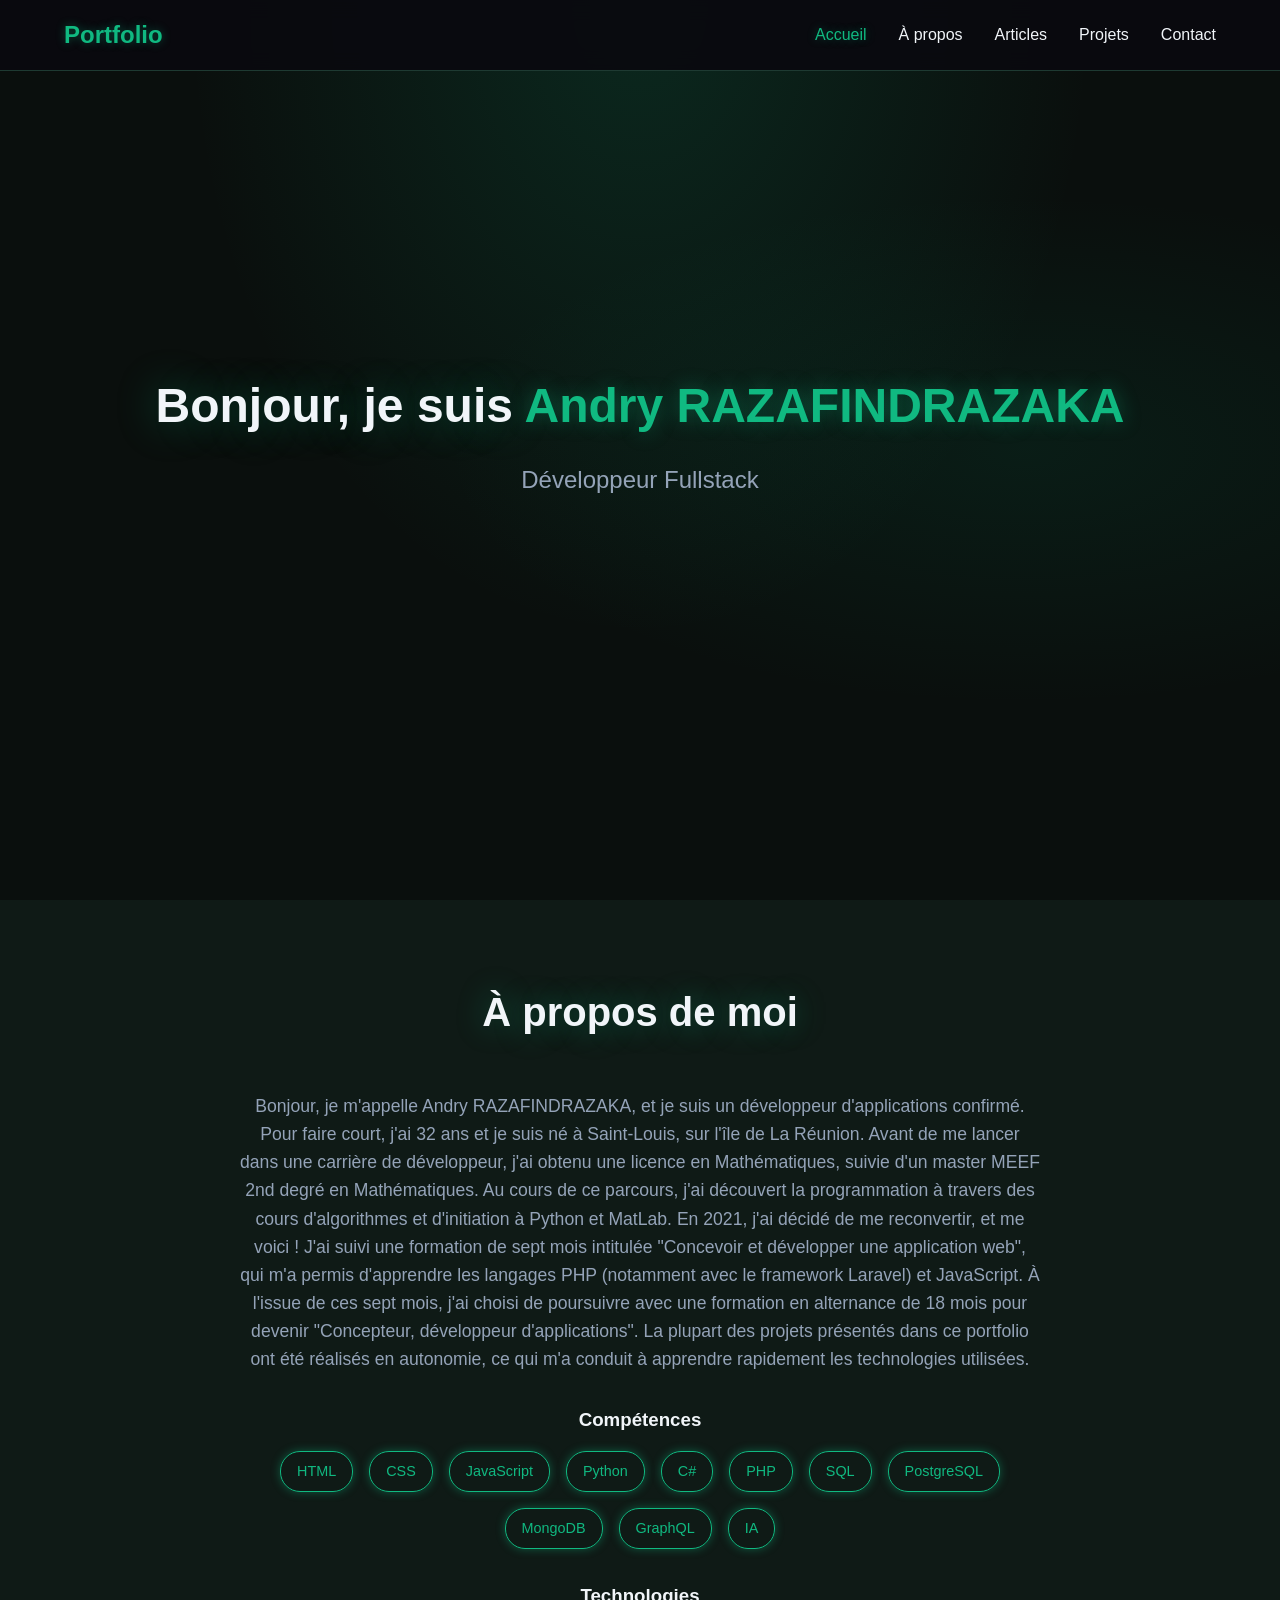
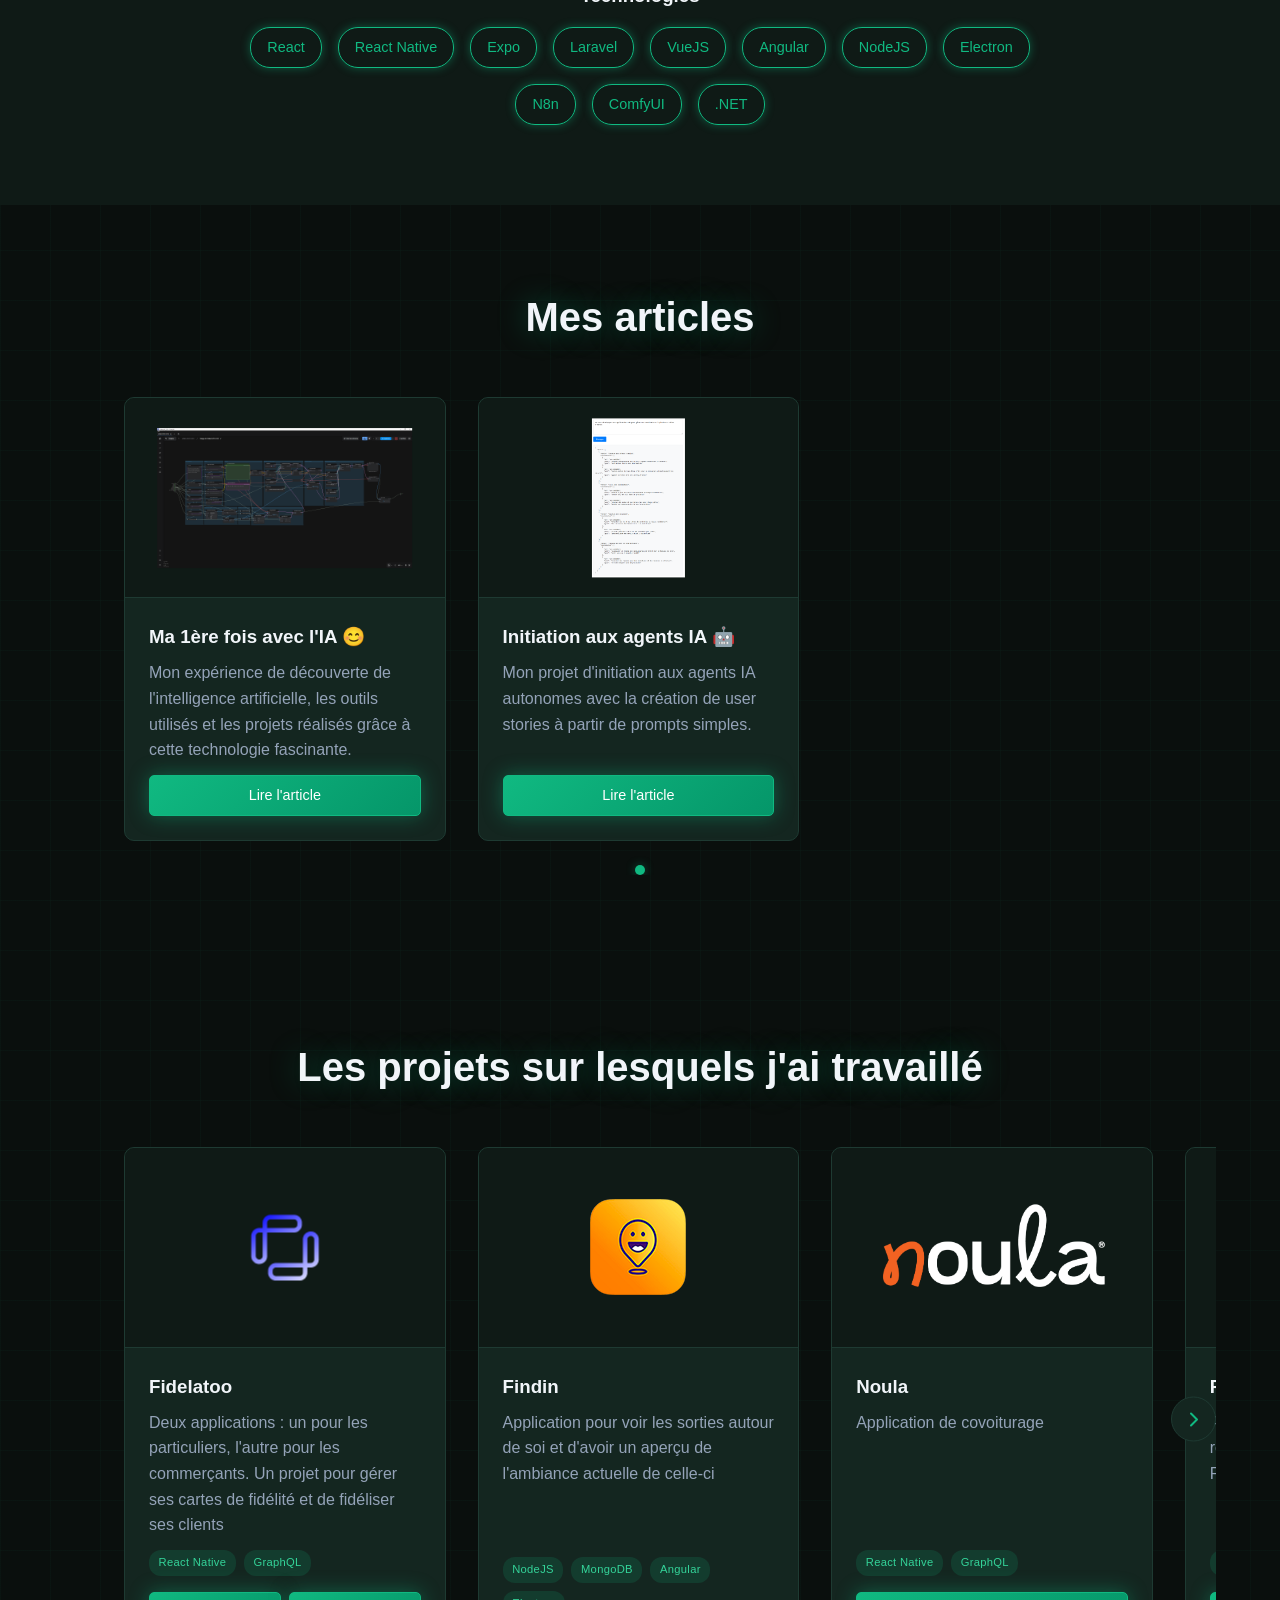
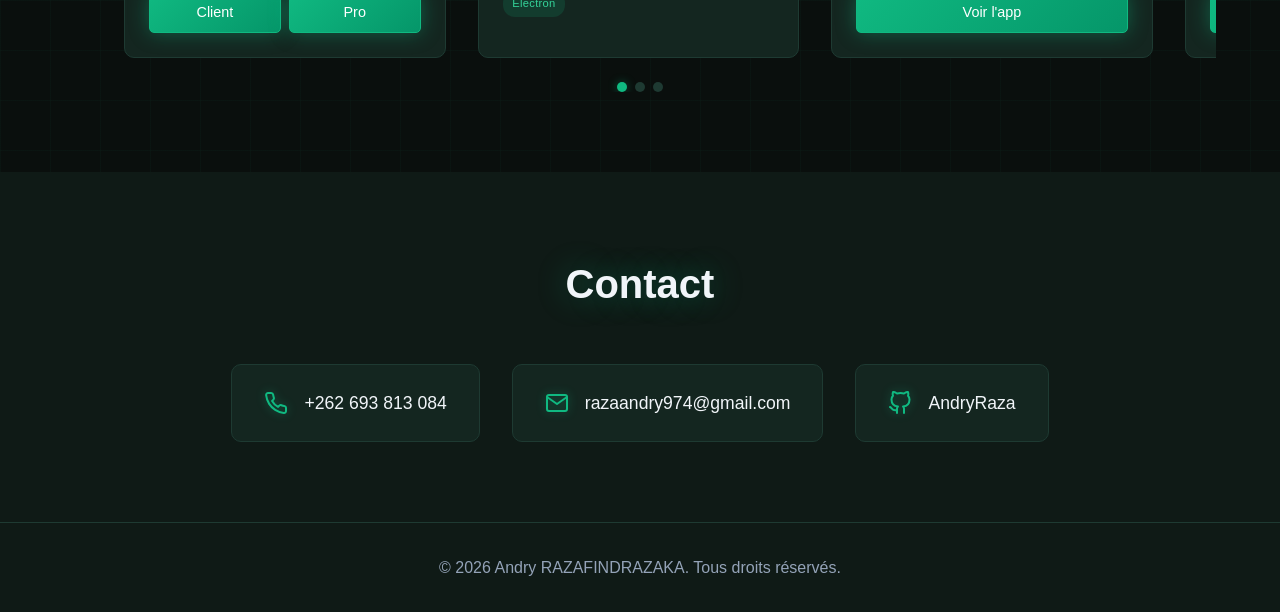
==== index.html @ 34c3de6b "feat: ajout section Articles en slider, factorisation navbar, nouvel article agents IA" ====
<!DOCTYPE html>
<html lang="fr">
<head>
    <meta charset="UTF-8">
    <meta name="viewport" content="width=device-width, initial-scale=1.0">
    <meta name="description" content="Portfolio d'Andry RAZAFINDRAZAKA, développeur fullstack spécialisé en React Native, Laravel et NodeJS. Découvrez mes projets d'applications mobiles et web.">
    <meta name="author" content="Andry RAZAFINDRAZAKA">
    <meta name="robots" content="index, follow">
    <meta name="theme-color" content="#10b981">

    <!-- Open Graph / Facebook -->
    <meta property="og:type" content="website">
    <meta property="og:title" content="Andry RAZAFINDRAZAKA - Développeur Fullstack">
    <meta property="og:description" content="Portfolio d'Andry RAZAFINDRAZAKA, développeur fullstack spécialisé en React Native, Laravel et NodeJS.">
    <meta property="og:locale" content="fr_FR">

    <!-- Twitter -->
    <meta name="twitter:card" content="summary_large_image">
    <meta name="twitter:title" content="Andry RAZAFINDRAZAKA - Développeur Fullstack">
    <meta name="twitter:description" content="Portfolio d'Andry RAZAFINDRAZAKA, développeur fullstack spécialisé en React Native, Laravel et NodeJS.">

    <title>Andry RAZAFINDRAZAKA - Développeur Fullstack | Portfolio</title>
    <link rel="stylesheet" href="css/styles.css">
</head>
<body>
    <main>
        <section id="accueil" class="hero">
            <div class="hero-content">
                <h1>Bonjour, je suis <span class="highlight">Andry RAZAFINDRAZAKA</span></h1>
                <p>Développeur Fullstack</p>
            </div>
        </section>

        <section id="a-propos" class="about">
            <h2>À propos de moi</h2>
            <div class="about-content">
                <p>Bonjour, je m'appelle Andry RAZAFINDRAZAKA, et je suis un
              développeur d'applications confirmé. Pour faire court, j'ai 32 ans
              et je suis né à Saint-Louis, sur l'île de La Réunion. Avant de me
              lancer dans une carrière de développeur, j'ai obtenu une licence
              en Mathématiques, suivie d'un master MEEF 2nd degré en
              Mathématiques. Au cours de ce parcours, j'ai découvert la
              programmation à travers des cours d'algorithmes et d'initiation à
              Python et MatLab. En 2021, j'ai décidé de me reconvertir, et me
              voici ! J'ai suivi une formation de sept mois intitulée "Concevoir
              et développer une application web", qui m'a permis d'apprendre les
              langages PHP (notamment avec le framework Laravel) et JavaScript.
              À l'issue de ces sept mois, j'ai choisi de poursuivre avec une
              formation en alternance de 18 mois pour devenir "Concepteur,
              développeur d'applications". La plupart des projets présentés dans
              ce portfolio ont été réalisés en autonomie, ce qui m'a conduit à
              apprendre rapidement les technologies utilisées.</p>
                <div class="skills">
                    <h3>Compétences</h3>
                    <ul class="skills-list">
                        <li>HTML</li>
                        <li>CSS</li>
                        <li>JavaScript</li>
                        <li>Python</li>
                        <li>C#</li>
                        <li>PHP</li>
                        <li>SQL</li>
                        <li>PostgreSQL</li>
                        <li>MongoDB</li>
                        <li>GraphQL</li>
                        <li>IA</li>
                    </ul>
                </div>
                <div class="skills">
                    <h3>Technologies</h3>
                    <ul class="skills-list">
                        <li>React</li>
                        <li>React Native</li>
                        <li>Expo</li>
                        <li>Laravel</li>
                        <li>VueJS</li>
                        <li>Angular</li>
                        <li>NodeJS</li>
                        <li>Electron</li>
                        <li>N8n</li>
                        <li>ComfyUI</li>
                        <li>.NET</li>
                    </ul>
                </div>
            </div>
        </section>

        <section id="articles" class="articles">
            <h2>Mes articles</h2>
            <div class="slider-container">
                <div class="slider">
                    <article class="article-card">
                        <div class="article-card-image">
                            <img src="src/images/ia/workflow.PNG" alt="Ma 1ère fois avec l'IA">
                        </div>
                        <div class="article-card-info">
                            <h3>Ma 1ère fois avec l'IA 😊</h3>
                            <p>Mon expérience de découverte de l'intelligence artificielle, les outils utilisés et les projets réalisés grâce à cette technologie fascinante.</p>
                            <a href="articles/ia-local.html" class="btn btn-small">Lire l'article</a>
                        </div>
                    </article>
                    <article class="article-card">
                        <div class="article-card-image">
                            <img src="src/images/agent/step_one.PNG" alt="Initiation aux agents IA">
                        </div>
                        <div class="article-card-info">
                            <h3>Initiation aux agents IA 🤖</h3>
                            <p>Mon projet d'initiation aux agents IA autonomes avec la création de user stories à partir de prompts simples.</p>
                            <a href="articles/agents-ia.html" class="btn btn-small">Lire l'article</a>
                        </div>
                    </article>
                </div>
                <button class="slider-btn slider-btn-prev" aria-label="Article précédent">
                    <svg xmlns="http://www.w3.org/2000/svg" width="24" height="24" viewBox="0 0 24 24" fill="none" stroke="currentColor" stroke-width="2" stroke-linecap="round" stroke-linejoin="round">
                        <polyline points="15 18 9 12 15 6"></polyline>
                    </svg>
                </button>
                <button class="slider-btn slider-btn-next" aria-label="Article suivant">
                    <svg xmlns="http://www.w3.org/2000/svg" width="24" height="24" viewBox="0 0 24 24" fill="none" stroke="currentColor" stroke-width="2" stroke-linecap="round" stroke-linejoin="round">
                        <polyline points="9 18 15 12 9 6"></polyline>
                    </svg>
                </button>
                <div class="slider-dots"></div>
            </div>
        </section>

        <section id="projets" class="projects">
            <h2>Les projets sur lesquels j'ai travaillé</h2>
            <div class="slider-container">
                <div class="slider">
                    <article class="project-card">
                        <div class="project-image">
                            <img src="src/images/fidelatoo.png" alt="Fidelatoo">
                        </div>
                        <div class="project-info">
                            <h3>Fidelatoo</h3>
                            <p>Deux applications : un pour les particuliers, l'autre pour les commerçants. Un projet pour gérer ses cartes de fidélité et de fidéliser ses clients</p>
                            <div class="project-techs">
                                <span class="tech-tag">React Native</span>
                                <span class="tech-tag">GraphQL</span>
                            </div>
                            <div class="project-buttons">
                                <a href="https://play.google.com/store/apps/details?id=fr.squirrel.fidelatoo&hl=fr&pli=1" target="_blank" rel="noopener noreferrer" class="btn btn-small">Client</a>
                                <a href="https://play.google.com/store/apps/details?id=fr.squirrel.fidelatoopro&hl=fr" target="_blank" rel="noopener noreferrer" class="btn btn-small">Pro</a>
                            </div>
                        </div>
                    </article>
                    <article class="project-card">
                        <div class="project-image">
                            <img src="src/images/findin.png" alt="Findin">
                        </div>
                        <div class="project-info">
                            <h3>Findin</h3>
                            <p>Application pour voir les sorties autour de soi et d'avoir un aperçu de l'ambiance actuelle de celle-ci</p>
                            <div class="project-techs">
                                <span class="tech-tag">NodeJS</span>
                                <span class="tech-tag">MongoDB</span>
                                <span class="tech-tag">Angular</span>
                                <span class="tech-tag">Electron</span>
                            </div>
                        </div>
                    </article>
                    <article class="project-card">
                        <div class="project-image">
                            <img src="src/images/noula.png" alt="Noula">
                        </div>
                        <div class="project-info">
                            <h3>Noula</h3>
                            <p>Application de covoiturage</p>
                            <div class="project-techs">
                                <span class="tech-tag">React Native</span>
                                <span class="tech-tag">GraphQL</span>
                            </div>
                            <a href="https://play.google.com/store/apps/details?id=com.noula&hl=fr" target="_blank" rel="noopener noreferrer" class="btn btn-small">Voir l'app</a>
                        </div>
                    </article>
                    <article class="project-card">
                        <div class="project-image">
                            <img src="src/images/rnmr.png" alt="RNMR">
                        </div>
                        <div class="project-info">
                            <h3>RNMR</h3>
                            <p>Application pour voir la réglémentation sur la côté ouest de la Réunion</p>
                            <div class="project-techs">
                                <span class="tech-tag">React Native</span>
                                <span class="tech-tag">GraphQL</span>
                            </div>
                            <a href="https://play.google.com/store/apps/details?id=com.rnmr.app&hl=fr" target="_blank" rel="noopener noreferrer" class="btn btn-small">Voir l'app</a>
                        </div>
                    </article>
                    <article class="project-card">
                        <div class="project-image">
                            <img src="src/images/runmarket.png" alt="Runmarket">
                        </div>
                        <div class="project-info">
                            <h3>Run market</h3>
                            <p>Application des magasins Run Market</p>
                            <div class="project-techs">
                                <span class="tech-tag">React Native</span>
                                <span class="tech-tag">Expo</span>
                                <span class="tech-tag">GraphQL</span>
                            </div>
                            <a href="https://play.google.com/store/apps/details?id=runmarket.app&hl=fr" target="_blank" rel="noopener noreferrer" class="btn btn-small">Voir l'app</a>
                        </div>
                    </article>
                    <article class="project-card">
                        <div class="project-image">
                            <img src="src/images/smiilecard.png" alt="Smiilecard">
                        </div>
                        <div class="project-info">
                            <h3>Smiilecard</h3>
                            <p>Application pour faire des économies et voir les activités autour de soi</p>
                            <div class="project-techs">
                                <span class="tech-tag">React Native</span>
                                <span class="tech-tag">Expo</span>
                                <span class="tech-tag">GraphQL</span>
                            </div>
                            <a href="https://play.google.com/store/apps/details?id=fr.smiilecard.app&hl=fr" target="_blank" rel="noopener noreferrer" class="btn btn-small">Voir l'app</a>
                        </div>
                    </article>
                    <article class="project-card">
                        <div class="project-image">
                            <img src="src/images/ccas.png" alt="CCAS">
                        </div>
                        <div class="project-info">
                            <h3>GEDAI - CCAS</h3>
                            <p>Application Web faite pendant mon stage d'un mois pour le CCAS de Saint-Louis : Gestion Electronique des décisions et arrêtés individuels</p>
                            <div class="project-techs">
                                <span class="tech-tag">Laravel</span>
                            </div>
                        </div>
                    </article>
                </div>
                <button class="slider-btn slider-btn-prev" aria-label="Projet précédent">
                    <svg xmlns="http://www.w3.org/2000/svg" width="24" height="24" viewBox="0 0 24 24" fill="none" stroke="currentColor" stroke-width="2" stroke-linecap="round" stroke-linejoin="round">
                        <polyline points="15 18 9 12 15 6"></polyline>
                    </svg>
                </button>
                <button class="slider-btn slider-btn-next" aria-label="Projet suivant">
                    <svg xmlns="http://www.w3.org/2000/svg" width="24" height="24" viewBox="0 0 24 24" fill="none" stroke="currentColor" stroke-width="2" stroke-linecap="round" stroke-linejoin="round">
                        <polyline points="9 18 15 12 9 6"></polyline>
                    </svg>
                </button>
                <div class="slider-dots"></div>
            </div>
        </section>

        <section id="contact" class="contact">
            <h2>Contact</h2>
            <div class="contact-links">
                <div class="contact-item">
                    <svg xmlns="http://www.w3.org/2000/svg" width="24" height="24" viewBox="0 0 24 24" fill="none" stroke="currentColor" stroke-width="2" stroke-linecap="round" stroke-linejoin="round">
                        <path d="M22 16.92v3a2 2 0 0 1-2.18 2 19.79 19.79 0 0 1-8.63-3.07 19.5 19.5 0 0 1-6-6 19.79 19.79 0 0 1-3.07-8.67A2 2 0 0 1 4.11 2h3a2 2 0 0 1 2 1.72 12.84 12.84 0 0 0 .7 2.81 2 2 0 0 1-.45 2.11L8.09 9.91a16 16 0 0 0 6 6l1.27-1.27a2 2 0 0 1 2.11-.45 12.84 12.84 0 0 0 2.81.7A2 2 0 0 1 22 16.92z"></path>
                    </svg>
                    <span>+262 693 813 084</span>
                </div>
                <a href="mailto:razaandry974@gmail.com" class="contact-item">
                    <svg xmlns="http://www.w3.org/2000/svg" width="24" height="24" viewBox="0 0 24 24" fill="none" stroke="currentColor" stroke-width="2" stroke-linecap="round" stroke-linejoin="round">
                        <path d="M4 4h16c1.1 0 2 .9 2 2v12c0 1.1-.9 2-2 2H4c-1.1 0-2-.9-2-2V6c0-1.1.9-2 2-2z"></path>
                        <polyline points="22,6 12,13 2,6"></polyline>
                    </svg>
                    <span>razaandry974@gmail.com</span>
                </a>
                <a href="https://github.com/AndryRaza" target="_blank" rel="noopener noreferrer" class="contact-item">
                    <svg xmlns="http://www.w3.org/2000/svg" width="24" height="24" viewBox="0 0 24 24" fill="none" stroke="currentColor" stroke-width="2" stroke-linecap="round" stroke-linejoin="round">
                        <path d="M9 19c-5 1.5-5-2.5-7-3m14 6v-3.87a3.37 3.37 0 0 0-.94-2.61c3.14-.35 6.44-1.54 6.44-7A5.44 5.44 0 0 0 20 4.77 5.07 5.07 0 0 0 19.91 1S18.73.65 16 2.48a13.38 13.38 0 0 0-7 0C6.27.65 5.09 1 5.09 1A5.07 5.07 0 0 0 5 4.77a5.44 5.44 0 0 0-1.5 3.78c0 5.42 3.3 6.61 6.44 7A3.37 3.37 0 0 0 9 18.13V22"></path>
                    </svg>
                    <span>AndryRaza</span>
                </a>
            </div>
        </section>
    </main>

    <footer>
        <p>&copy; 2026 Andry RAZAFINDRAZAKA. Tous droits réservés.</p>
    </footer>

    <script src="js/navbar.js"></script>
    <script src="js/script.js"></script>
</body>
</html>
---- css/styles.css ----
* {
    margin: 0;
    padding: 0;
    box-sizing: border-box;
}

:root {
    --primary-color: #10b981;
    --primary-dark: #059669;
    --primary-glow: rgba(16, 185, 129, 0.4);
    --accent-color: #34d399;
    --text-color: #f1f5f9;
    --text-light: #94a3b8;
    --bg-color: #0a0f0d;
    --bg-secondary: #0f1a16;
    --bg-card: #142620;
    --border-color: #1e3a32;
}

html {
    scroll-behavior: smooth;
}

body {
    font-family: -apple-system, BlinkMacSystemFont, 'Segoe UI', Roboto, Oxygen, Ubuntu, sans-serif;
    line-height: 1.6;
    color: var(--text-color);
    background-color: var(--bg-color);
    background-image:
        linear-gradient(rgba(16, 185, 129, 0.03) 1px, transparent 1px),
        linear-gradient(90deg, rgba(16, 185, 129, 0.03) 1px, transparent 1px);
    background-size: 50px 50px;
}

/* Navigation */
.navbar {
    display: flex;
    justify-content: space-between;
    align-items: center;
    padding: 1rem 5%;
    background-color: rgba(10, 10, 15, 0.95);
    backdrop-filter: blur(10px);
    position: fixed;
    top: 0;
    left: 0;
    right: 0;
    z-index: 1000;
    border-bottom: 1px solid var(--border-color);
}

.logo {
    font-size: 1.5rem;
    font-weight: 700;
    color: var(--primary-color);
    text-shadow: 0 0 10px var(--primary-glow);
}

.nav-links {
    display: flex;
    list-style: none;
    gap: 2rem;
}

.nav-links a {
    text-decoration: none;
    color: var(--text-color);
    font-weight: 500;
    transition: color 0.3s;
}

.nav-links a:hover {
    color: var(--primary-color);
    text-shadow: 0 0 10px var(--primary-glow);
}

.menu-toggle {
    display: none;
    flex-direction: column;
    gap: 5px;
    background: none;
    border: none;
    cursor: pointer;
    padding: 5px;
}

.menu-toggle span {
    width: 25px;
    height: 3px;
    background-color: var(--primary-color);
    transition: 0.3s;
}

/* Hero Section */
.hero {
    min-height: 100vh;
    display: flex;
    align-items: center;
    justify-content: center;
    text-align: center;
    padding: 0 5%;
    background:
        radial-gradient(ellipse at 50% 0%, rgba(16, 185, 129, 0.15) 0%, transparent 50%),
        radial-gradient(ellipse at 80% 50%, rgba(5, 150, 105, 0.1) 0%, transparent 40%),
        var(--bg-color);
}

.hero-content h1 {
    font-size: 3rem;
    margin-bottom: 1rem;
    text-shadow: 0 0 40px var(--primary-glow);
}

.highlight {
    color: var(--primary-color);
    text-shadow: 0 0 20px var(--primary-glow);
}

.hero-content p {
    font-size: 1.5rem;
    color: var(--text-light);
    margin-bottom: 2rem;
}

/* Boutons */
.btn {
    display: inline-block;
    padding: 0.75rem 1.5rem;
    background: linear-gradient(135deg, var(--primary-color) 0%, var(--primary-dark) 100%);
    color: white;
    text-decoration: none;
    border-radius: 5px;
    border: 1px solid var(--primary-color);
    cursor: pointer;
    font-size: 1rem;
    transition: all 0.3s ease;
    box-shadow: 0 0 20px var(--primary-glow);
}

.btn:hover {
    background: linear-gradient(135deg, var(--primary-dark) 0%, var(--primary-color) 100%);
    transform: translateY(-2px);
    box-shadow: 0 0 30px var(--primary-glow), 0 0 60px rgba(16, 185, 129, 0.2);
}

.btn-small {
    padding: 0.5rem 1rem;
    font-size: 0.9rem;
}

/* Sections */
section {
    padding: 5rem 5%;
}

section h2 {
    text-align: center;
    font-size: 2.5rem;
    margin-bottom: 3rem;
    color: var(--text-color);
    text-shadow: 0 0 30px var(--primary-glow);
}

/* About Section */
.about {
    background-color: var(--bg-secondary);
}

.about-content {
    max-width: 800px;
    margin: 0 auto;
    text-align: center;
}

.about-content p {
    font-size: 1.1rem;
    color: var(--text-light);
    margin-bottom: 2rem;
}

.skills {
    margin-bottom: 2rem;
}

.skills:last-child {
    margin-bottom: 0;
}

.skills h3 {
    margin-bottom: 1rem;
}

.skills-list {
    display: flex;
    justify-content: center;
    flex-wrap: wrap;
    gap: 1rem;
    list-style: none;
}

.skills-list li {
    background-color: transparent;
    color: var(--primary-color);
    padding: 0.5rem 1rem;
    border-radius: 20px;
    font-size: 0.9rem;
    border: 1px solid var(--primary-color);
    box-shadow: 0 0 10px var(--primary-glow);
    transition: all 0.3s ease;
}

.skills-list li:hover {
    background-color: var(--primary-color);
    color: white;
    box-shadow: 0 0 20px var(--primary-glow);
}

/* Projects Section - Slider */
.slider-container {
    position: relative;
    max-width: 1200px;
    margin: 0 auto;
    overflow: hidden;
}

.slider {
    display: flex;
    transition: transform 0.4s ease;
    touch-action: pan-y pinch-zoom;
    gap: 1rem;
}

.project-card, .article-card {
    flex: 0 0 calc(100% - 1rem);
    min-width: calc(100% - 1rem);
    background-color: var(--bg-card);
    border-radius: 10px;
    overflow: hidden;
    border: 1px solid var(--border-color);
    transition: border-color 0.3s ease, box-shadow 0.3s ease;
    display: flex;
    flex-direction: column;
}

.project-card:hover, .article-card:hover {
    border-color: var(--primary-color);
    box-shadow: 0 0 30px var(--primary-glow);
}

.project-image, .article-card-image {
    height: 200px;
    background-color: var(--bg-secondary);
    border-bottom: 1px solid var(--border-color);
    position: relative;
    overflow: hidden;
    flex-shrink: 0;
}

.project-image img, .article-card-image img {
    position: absolute;
    top: 50%;
    left: 50%;
    transform: translate(-50%, -50%);
    max-width: 80%;
    max-height: 80%;
    width: auto;
    height: auto;
    object-fit: contain;
}

.project-info, .article-card-info {
    padding: 1.5rem;
    display: flex;
    flex-direction: column;
    flex-grow: 1;
}

.project-info h3, .article-card-info h3 {
    margin-bottom: 0.5rem;
}

.project-info p, .article-card-info p {
    color: var(--text-light);
    margin-bottom: 0.75rem;
    flex-grow: 1;
}

.project-info > .btn, .article-card-info > .btn {
    width: 100%;
    text-align: center;
    margin-top: auto;
}

.project-buttons {
    display: flex;
    gap: 0.5rem;
    margin-top: auto;
}

.project-buttons .btn {
    flex: 1;
    text-align: center;
}

.project-techs {
    display: flex;
    flex-wrap: wrap;
    gap: 0.5rem;
    margin-bottom: 1rem;
}

.tech-tag {
    font-size: 0.7rem;
    padding: 0.25rem 0.6rem;
    background-color: rgba(16, 185, 129, 0.15);
    color: var(--accent-color);
    border-radius: 12px;
    font-weight: 500;
    letter-spacing: 0.3px;
}

/* Slider Buttons */
.slider-btn {
    position: absolute;
    top: 50%;
    transform: translateY(-50%);
    background-color: var(--bg-card);
    border: 1px solid var(--border-color);
    border-radius: 50%;
    width: 45px;
    height: 45px;
    display: flex;
    align-items: center;
    justify-content: center;
    cursor: pointer;
    transition: all 0.3s ease;
    z-index: 10;
}

.slider-btn:hover {
    border-color: var(--primary-color);
    box-shadow: 0 0 20px var(--primary-glow);
}

.slider-btn svg {
    color: var(--primary-color);
}

.slider-btn.hidden {
    opacity: 0;
    pointer-events: none;
}

.slider-btn-prev {
    left: 10px;
}

.slider-btn-next {
    right: 10px;
}

/* Slider Dots */
.slider-dots {
    display: flex;
    justify-content: center;
    gap: 0.5rem;
    margin-top: 1.5rem;
}

.slider-dot {
    width: 10px;
    height: 10px;
    border-radius: 50%;
    background-color: var(--border-color);
    border: none;
    cursor: pointer;
    transition: all 0.3s ease;
}

.slider-dot.active {
    background-color: var(--primary-color);
    box-shadow: 0 0 10px var(--primary-glow);
}

/* Desktop: slider with 3 visible cards */
@media (min-width: 769px) {
    .slider-container {
        padding: 0 60px;
    }

    .slider {
        gap: 2rem;
    }

    .project-card, .article-card {
        flex: 0 0 calc(33.333% - 1.4rem);
        min-width: calc(33.333% - 1.4rem);
    }

    .slider-btn {
        display: flex;
    }

    .slider-btn-prev {
        left: 0;
    }

    .slider-btn-next {
        right: 0;
    }
}

/* Contact Section */
.contact {
    background-color: var(--bg-secondary);
}

.contact-links {
    display: flex;
    justify-content: center;
    flex-wrap: wrap;
    gap: 2rem;
    max-width: 900px;
    margin: 0 auto;
}

a.contact-item {
    cursor: pointer;
}

.contact-item {
    display: flex;
    align-items: center;
    gap: 1rem;
    padding: 1.5rem 2rem;
    background-color: var(--bg-card);
    border: 1px solid var(--border-color);
    border-radius: 10px;
    text-decoration: none;
    color: var(--text-color);
    transition: all 0.3s ease;
}

.contact-item:hover {
    border-color: var(--primary-color);
    box-shadow: 0 0 25px var(--primary-glow);
    transform: translateY(-3px);
}

.contact-item svg {
    color: var(--primary-color);
    flex-shrink: 0;
    filter: drop-shadow(0 0 5px var(--primary-glow));
}

.contact-item:hover svg {
    filter: drop-shadow(0 0 10px var(--primary-glow));
}

.contact-item span {
    font-size: 1.1rem;
}

/* Footer */
footer {
    text-align: center;
    padding: 2rem;
    background-color: var(--bg-secondary);
    color: var(--text-light);
    border-top: 1px solid var(--border-color);
}

/* Article Page */
.article-page {
    padding-top: 6rem;
    max-width: 800px;
    margin: 0 auto;
    padding-left: 5%;
    padding-right: 5%;
}

.article-header {
    text-align: center;
    margin-bottom: 3rem;
}

.article-header h1 {
    font-size: 2.5rem;
    color: var(--text-color);
    text-shadow: 0 0 30px var(--primary-glow);
    margin-bottom: 0.5rem;
}

.article-meta {
    color: var(--text-light);
    font-size: 0.9rem;
}

.article-duration {
    color: var(--text-light);
    font-size: 0.9rem;
    margin-top: 0.25rem;
}

.article-tech-stack {
    max-width: 800px;
    margin: 0 auto 2rem auto;
    padding: 1.5rem 2rem;
    background-color: var(--bg-card);
    border: 1px solid var(--border-color);
    border-radius: 10px;
    text-align: center;
}

.article-tech-stack h3 {
    font-size: 1rem;
    color: var(--primary-color);
    text-shadow: 0 0 15px var(--primary-glow);
    margin-bottom: 1rem;
    text-transform: uppercase;
    letter-spacing: 1px;
}

.article-techs {
    display: flex;
    justify-content: center;
    flex-wrap: wrap;
    gap: 0.5rem;
}

.article-techs .tech-tag {
    font-size: 0.85rem;
    padding: 0.35rem 0.85rem;
}

.article-content {
    line-height: 1.8;
    color: var(--text-light);
}

.article-content h2 {
    text-align: left;
    font-size: 1.8rem;
    margin-top: 3rem;
    margin-bottom: 1.5rem;
    color: var(--primary-color);
    text-shadow: 0 0 15px var(--primary-glow);
}

.article-content p {
    margin-bottom: 1.2rem;
}

.article-content ul {
    margin-bottom: 1.5rem;
    padding-left: 1.5rem;
}

.article-content li {
    margin-bottom: 0.5rem;
}

.article-content hr {
    border: none;
    border-top: 1px solid var(--border-color);
    margin: 3rem 0;
}

.article-content em {
    color: var(--accent-color);
    font-style: italic;
}

/* Logo link */
.logo a {
    text-decoration: none;
    color: inherit;
}

/* Active nav link */
.nav-links a.active {
    color: var(--primary-color);
    text-shadow: 0 0 10px var(--primary-glow);
}

/* Article images */
.article-figure {
    margin: 1.5rem 0;
    text-align: center;
}

.article-img {
    max-width: 100%;
    max-height: 300px;
    width: auto;
    height: auto;
    border-radius: 8px;
    border: 1px solid var(--border-color);
    cursor: zoom-in;
    transition: transform 0.3s ease, box-shadow 0.3s ease;
    object-fit: contain;
}

.article-img:hover {
    transform: scale(1.02);
    box-shadow: 0 0 25px var(--primary-glow);
}

/* Lightbox */
.lightbox {
    position: fixed;
    inset: 0;
    background-color: rgba(0, 0, 0, 0.92);
    display: flex;
    align-items: center;
    justify-content: center;
    z-index: 2000;
    opacity: 0;
    visibility: hidden;
    transition: opacity 0.3s ease, visibility 0.3s ease;
    padding: 2rem;
}

.lightbox.active {
    opacity: 1;
    visibility: visible;
}

.lightbox-img {
    max-width: 90vw;
    max-height: 90vh;
    object-fit: contain;
    border-radius: 8px;
    box-shadow: 0 0 40px rgba(0, 0, 0, 0.5);
    transform: scale(0.95);
    transition: transform 0.3s ease;
}

.lightbox.active .lightbox-img {
    transform: scale(1);
}

.lightbox-close {
    position: absolute;
    top: 1rem;
    right: 1.5rem;
    background: none;
    border: none;
    color: var(--text-color);
    font-size: 2.5rem;
    line-height: 1;
    cursor: pointer;
    transition: color 0.3s ease, transform 0.3s ease;
    z-index: 2001;
}

.lightbox-close:hover {
    color: var(--primary-color);
    transform: scale(1.1);
}

/* Responsive */
/* Animations */
.fade-in {
    opacity: 0;
    transform: translateY(30px);
    transition: opacity 0.6s ease, transform 0.6s ease;
}

.fade-in.visible {
    opacity: 1;
    transform: translateY(0);
}

.navbar {
    transition: transform 0.3s ease;
}

@media (max-width: 768px) {
    .menu-toggle {
        display: flex;
    }

    .nav-links {
        position: absolute;
        top: 100%;
        left: 0;
        right: 0;
        background-color: rgba(10, 10, 15, 0.98);
        backdrop-filter: blur(10px);
        flex-direction: column;
        padding: 1rem 5%;
        gap: 1rem;
        display: none;
        border-bottom: 1px solid var(--border-color);
    }

    .nav-links.active {
        display: flex;
    }

    .hero-content h1 {
        font-size: 2rem;
    }

    .hero-content p {
        font-size: 1.2rem;
    }

    section h2 {
        font-size: 2rem;
    }

    .contact-links {
        flex-direction: column;
        align-items: center;
    }

    .contact-item {
        width: 100%;
        max-width: 300px;
        justify-content: center;
    }
}
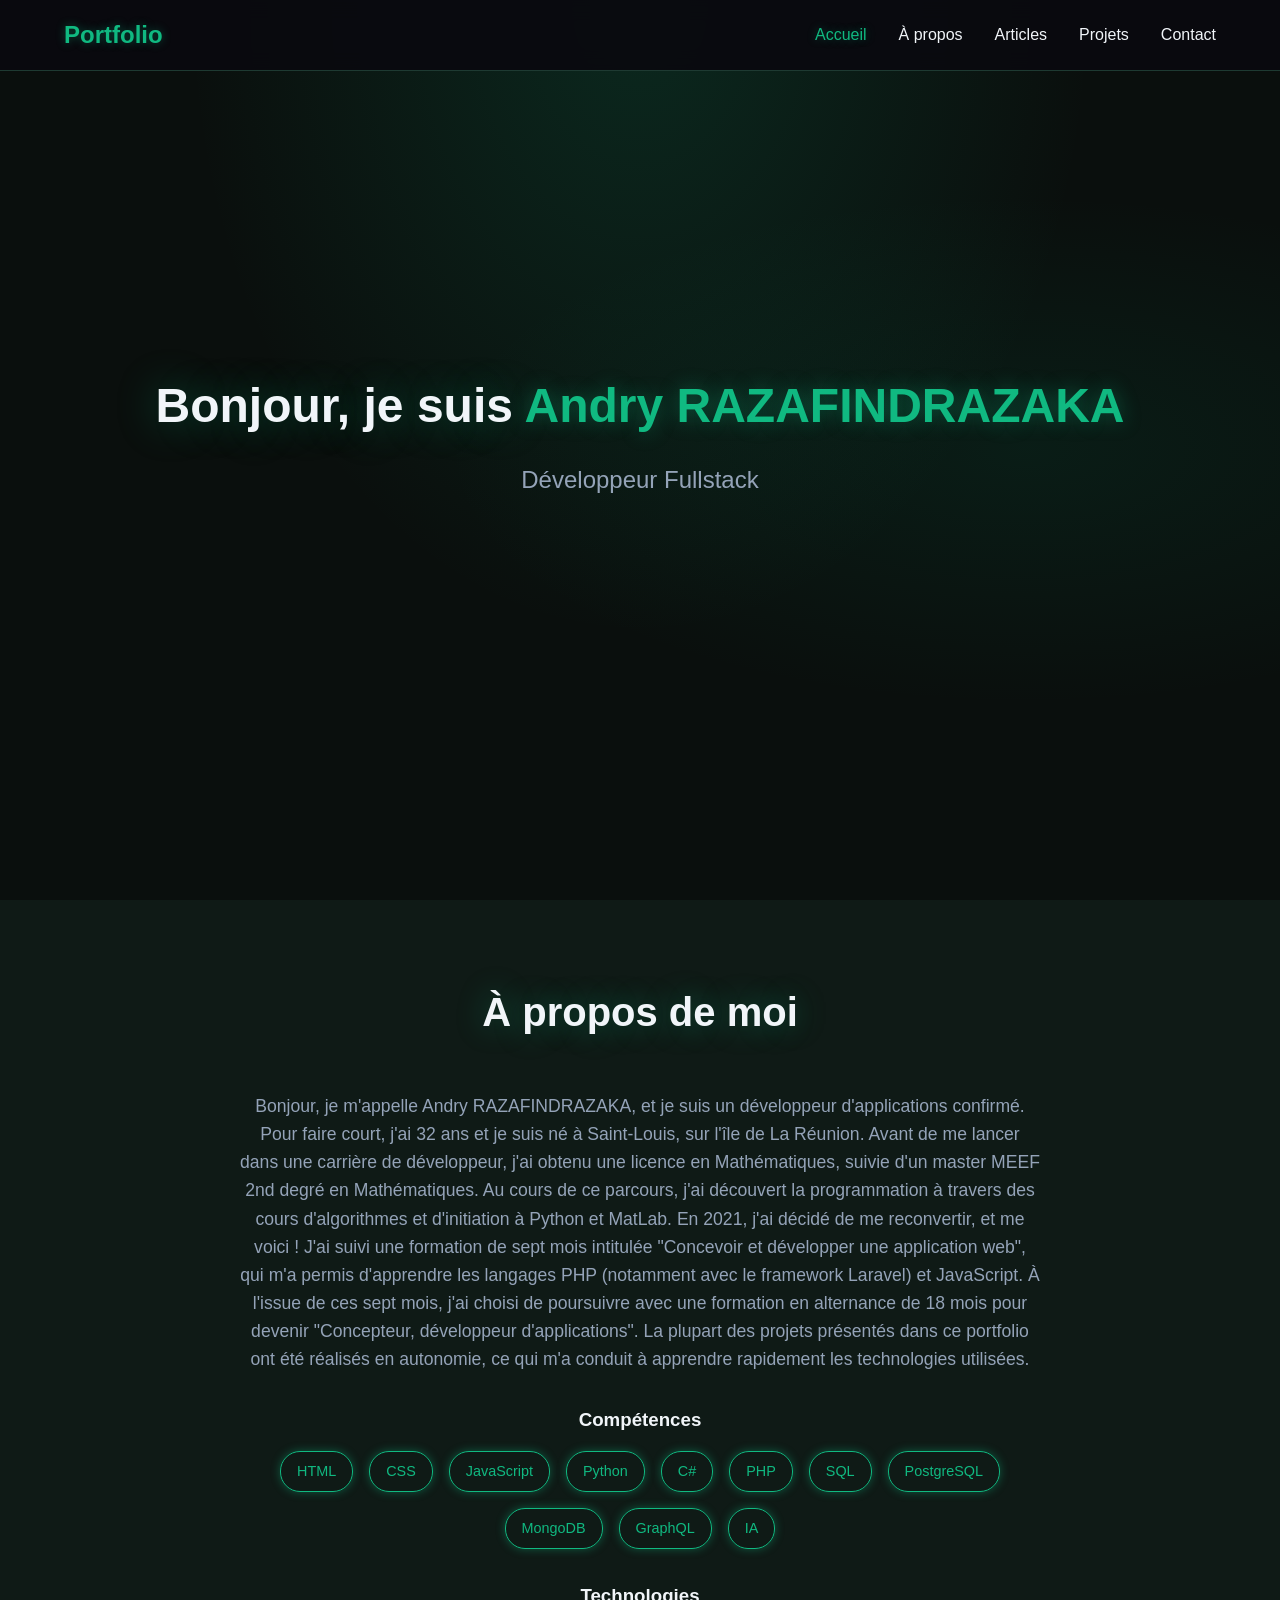
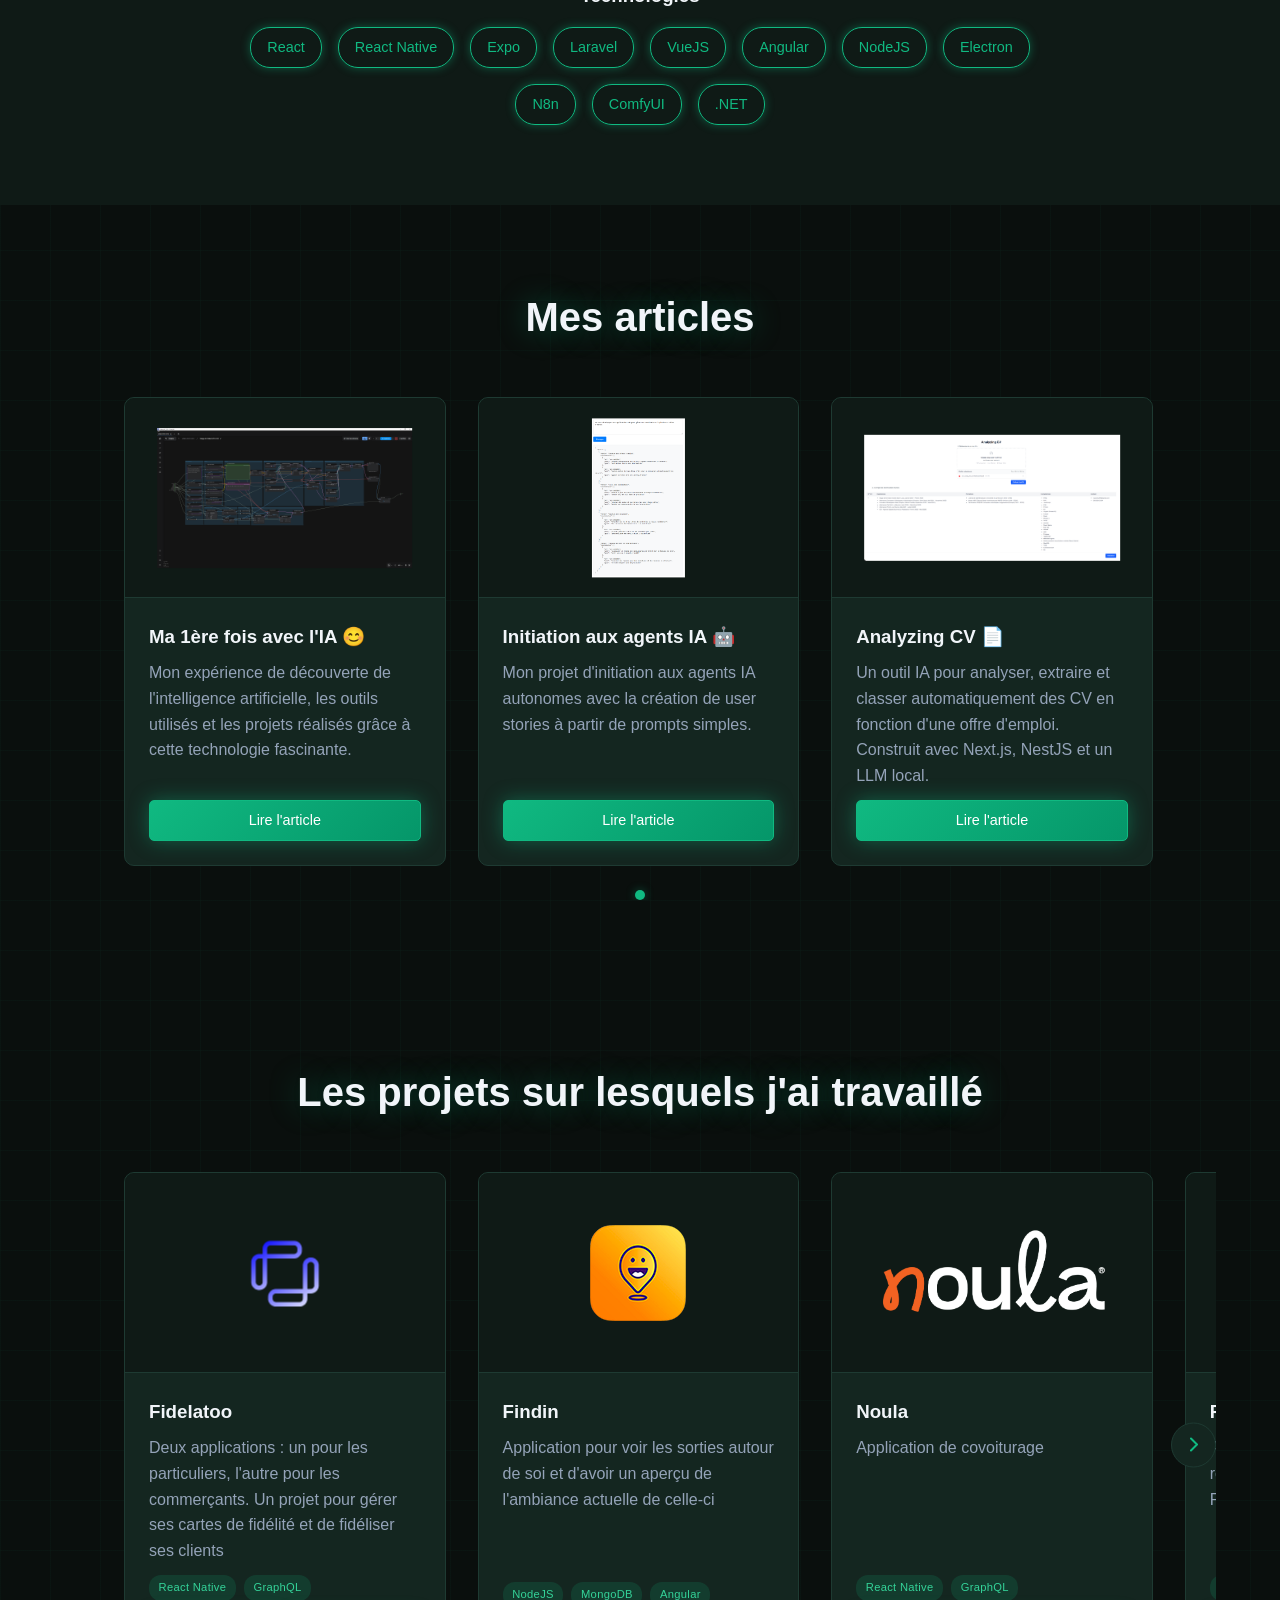
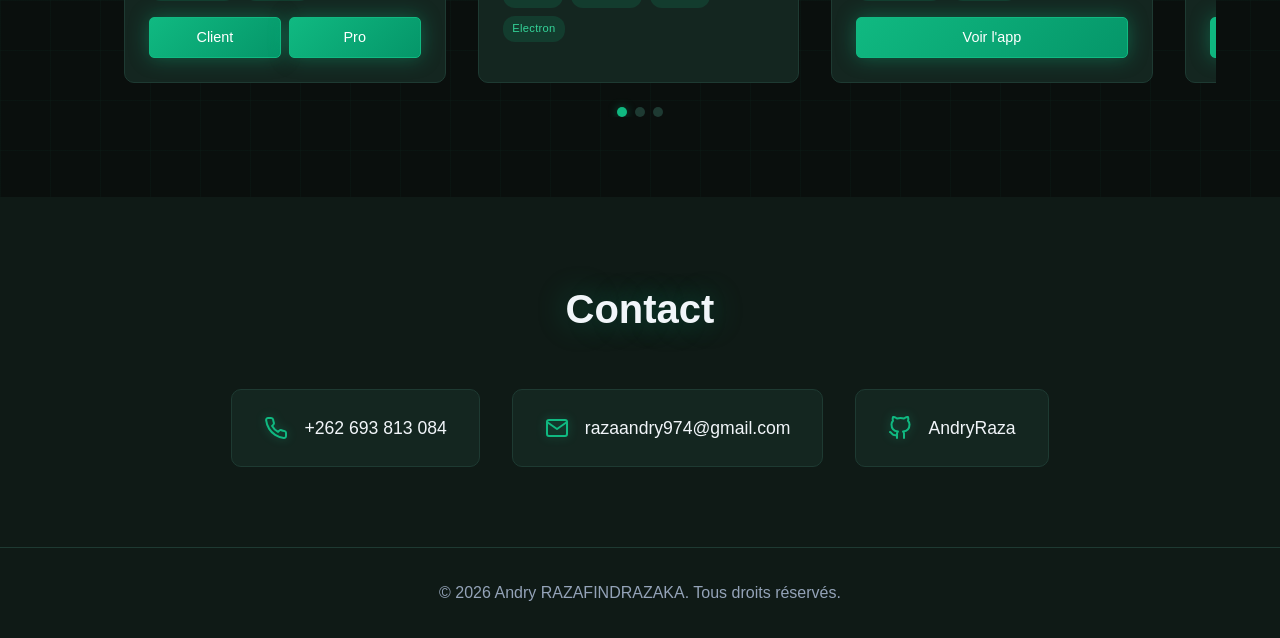
==== commit 5b86af1a: "Improvements & new article" ====
--- a/index.html
+++ b/index.html
@@ -109,6 +109,16 @@
                             <a href="articles/agents-ia.html" class="btn btn-small">Lire l'article</a>
                         </div>
                     </article>
+                    <article class="article-card">
+                        <div class="article-card-image">
+                            <img src="src/images/cv/1.PNG" alt="Analyzing CV">
+                        </div>
+                        <div class="article-card-info">
+                            <h3>Analyzing CV 📄</h3>
+                            <p>Un outil IA pour analyser, extraire et classer automatiquement des CV en fonction d'une offre d'emploi. Construit avec Next.js, NestJS et un LLM local.</p>
+                            <a href="articles/analyzing-cv.html" class="btn btn-small">Lire l'article</a>
+                        </div>
+                    </article>
                 </div>
                 <button class="slider-btn slider-btn-prev" aria-label="Article précédent">
                     <svg xmlns="http://www.w3.org/2000/svg" width="24" height="24" viewBox="0 0 24 24" fill="none" stroke="currentColor" stroke-width="2" stroke-linecap="round" stroke-linejoin="round">
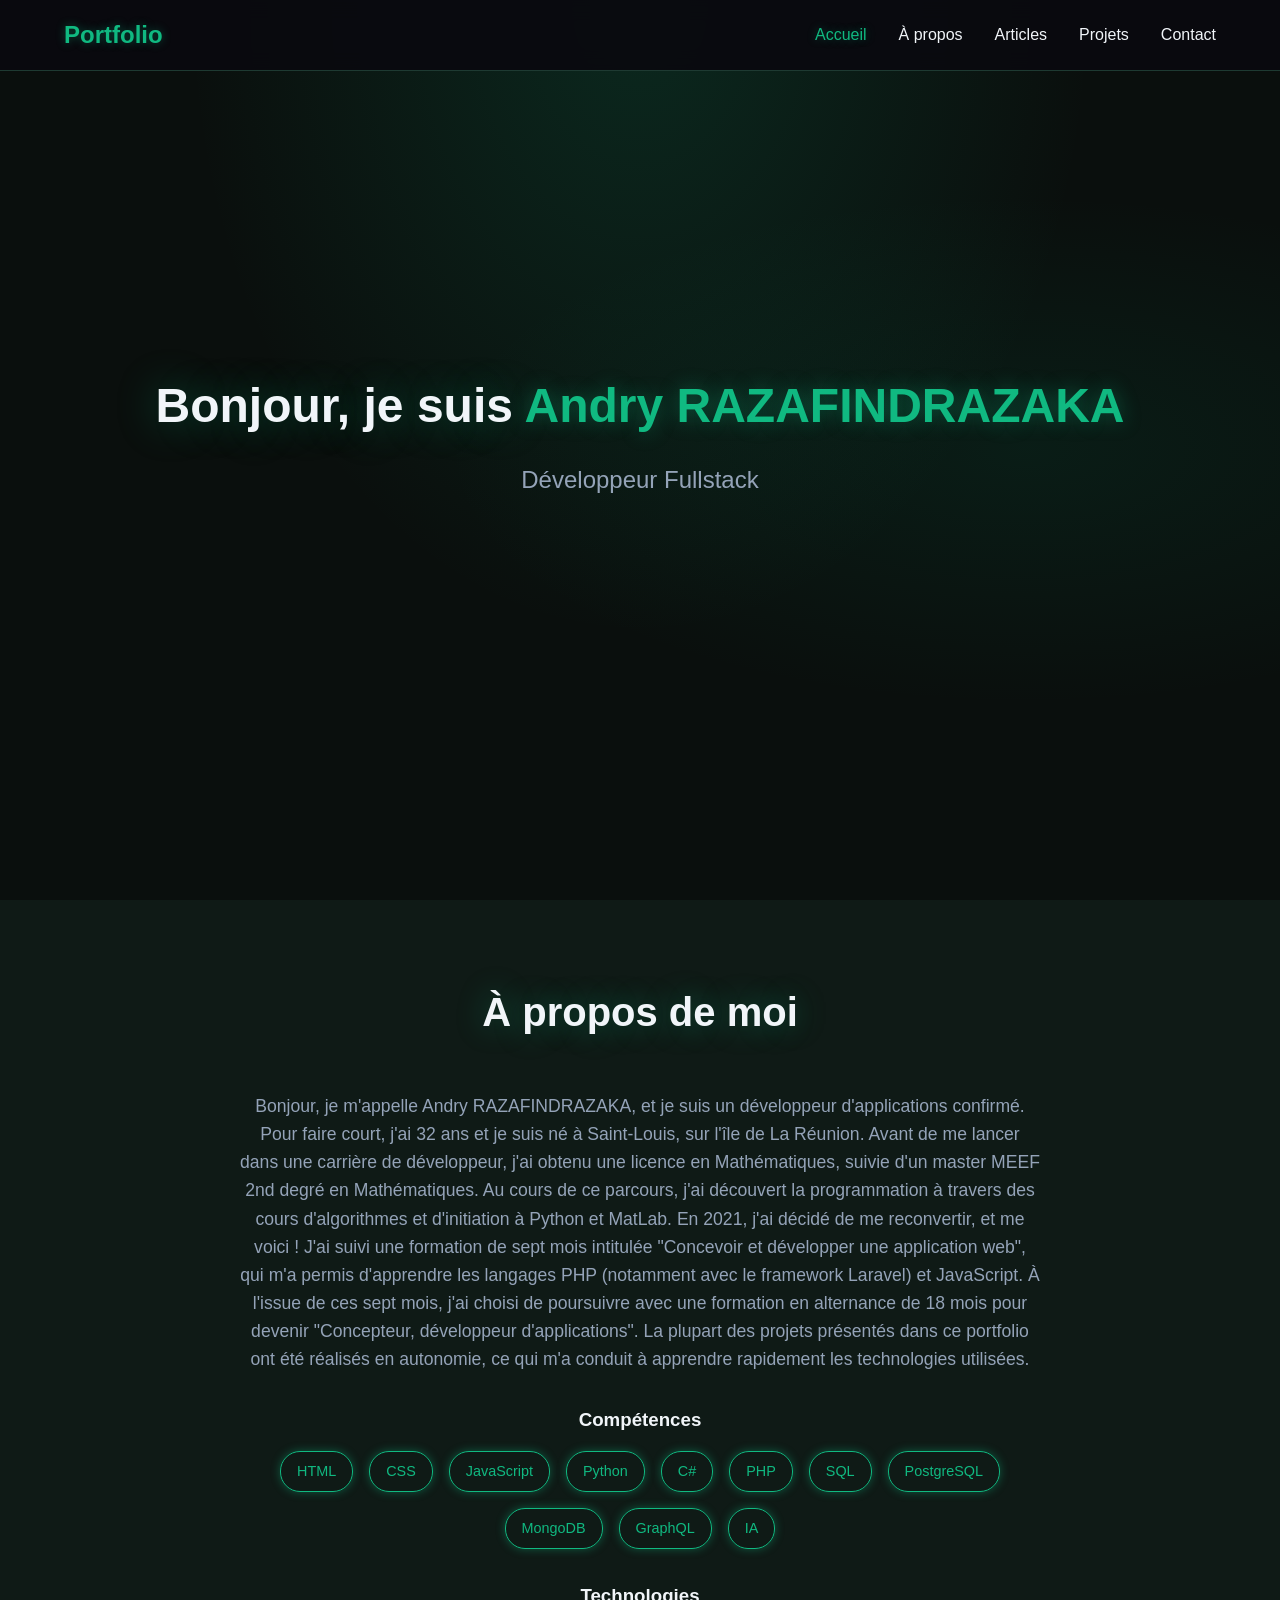
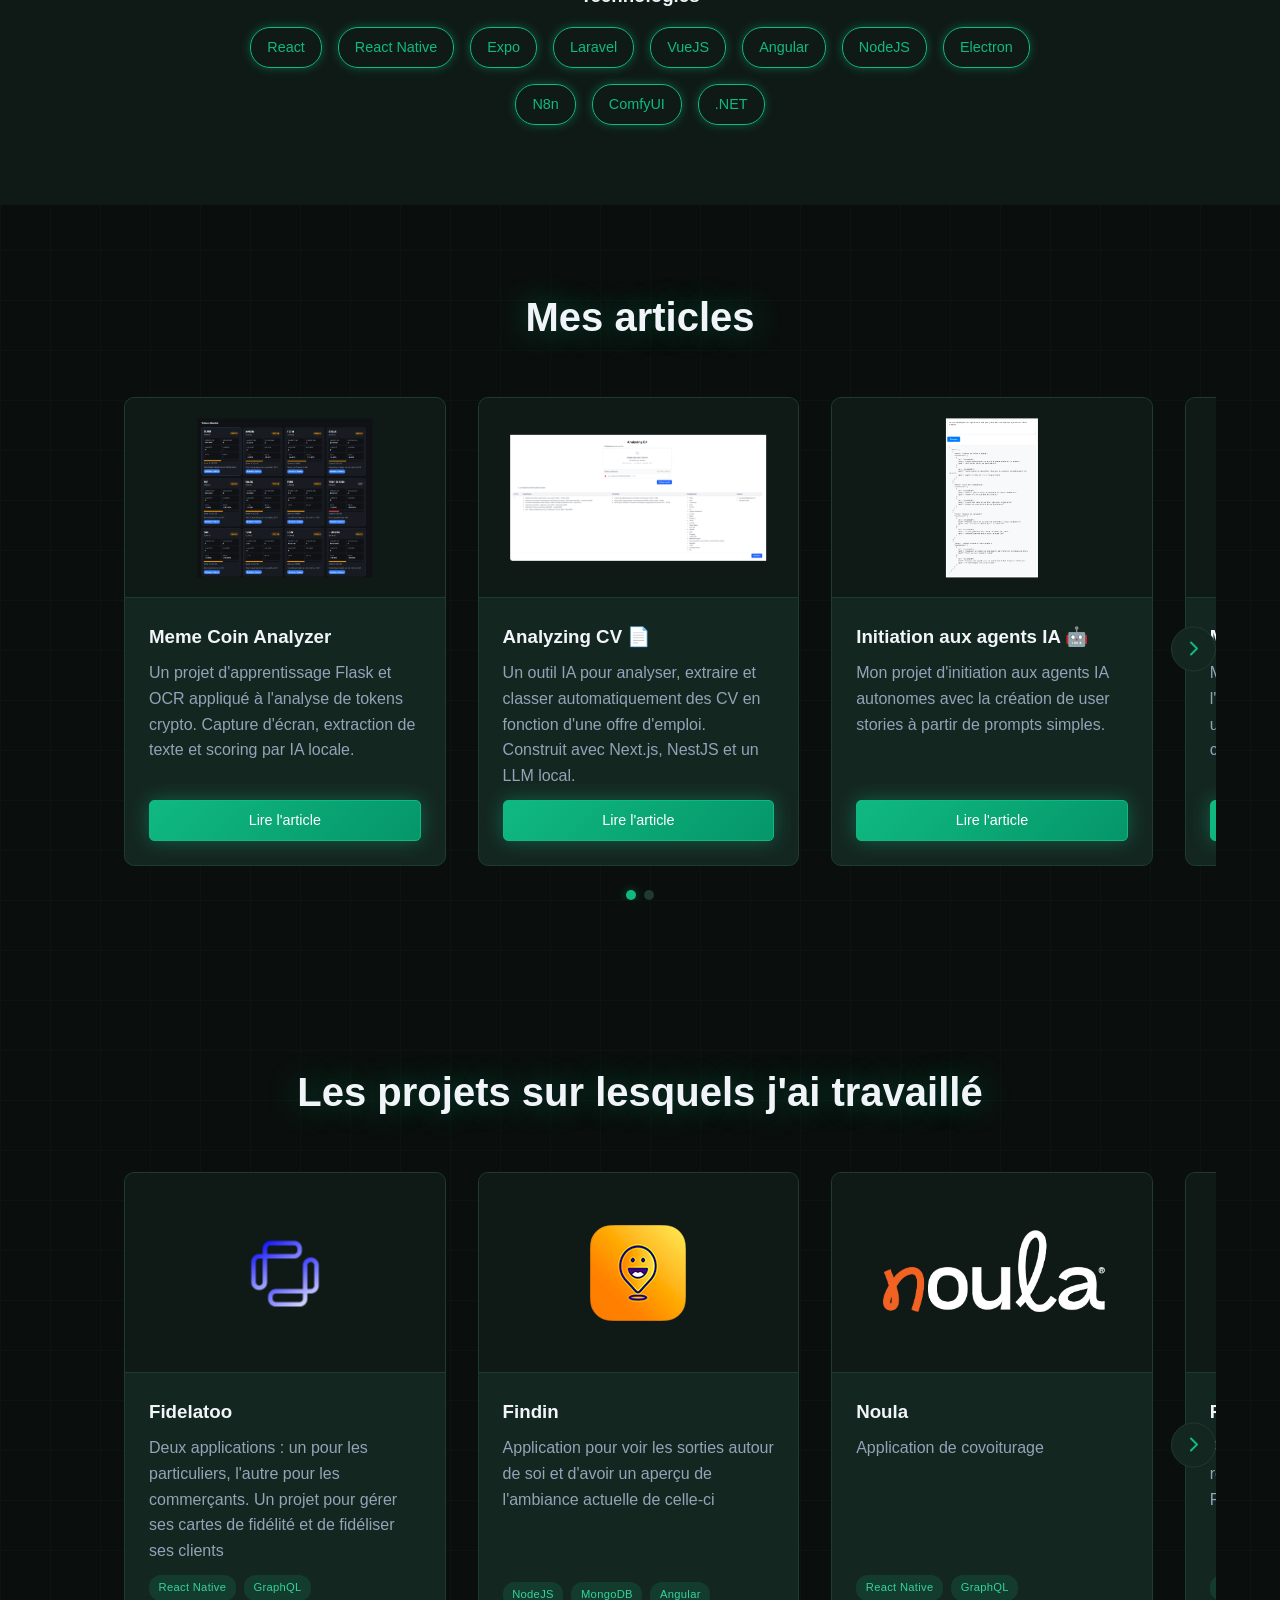
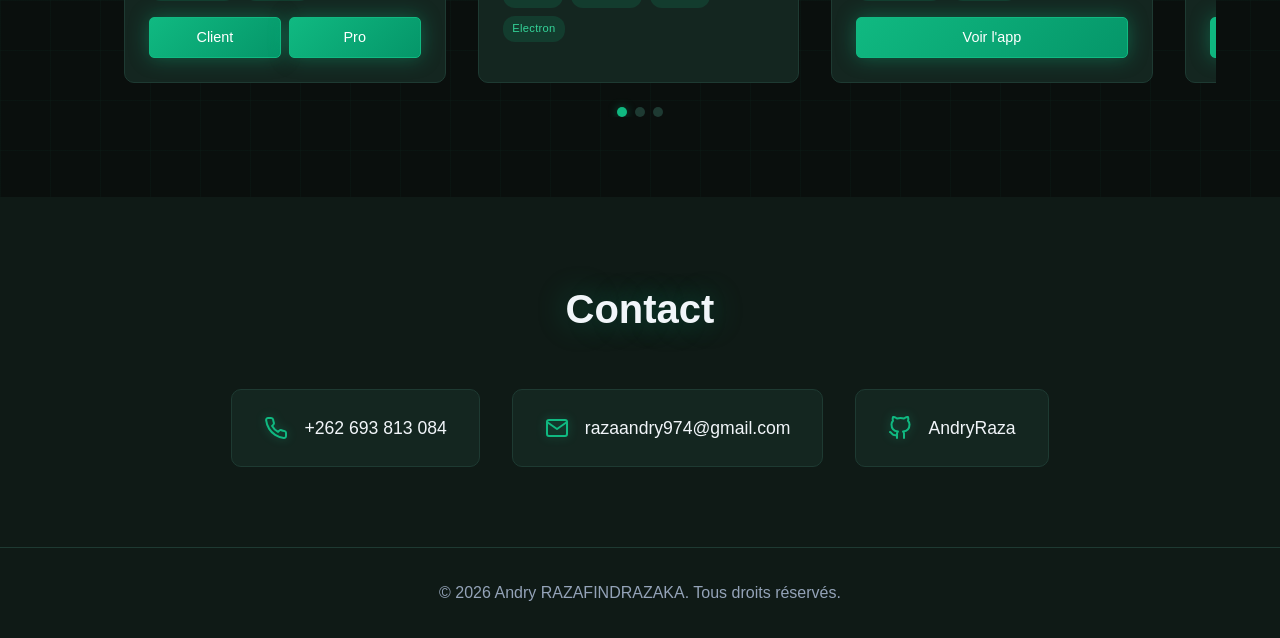
==== commit 7004955e: "new article" ====
--- a/index.html
+++ b/index.html
@@ -91,6 +91,36 @@
                 <div class="slider">
                     <article class="article-card">
                         <div class="article-card-image">
+                            <img src="src/images/meme-coins/tokens_retrieved.PNG" alt="Meme Coin Analyzer">
+                        </div>
+                        <div class="article-card-info">
+                            <h3>Meme Coin Analyzer </h3>
+                            <p>Un projet d'apprentissage Flask et OCR appliqué à l'analyse de tokens crypto. Capture d'écran, extraction de texte et scoring par IA locale.</p>
+                            <a href="articles/meme-coins.html" class="btn btn-small">Lire l'article</a>
+                        </div>
+                    </article>
+                    <article class="article-card">
+                        <div class="article-card-image">
+                            <img src="src/images/cv/1.PNG" alt="Analyzing CV">
+                        </div>
+                        <div class="article-card-info">
+                            <h3>Analyzing CV 📄</h3>
+                            <p>Un outil IA pour analyser, extraire et classer automatiquement des CV en fonction d'une offre d'emploi. Construit avec Next.js, NestJS et un LLM local.</p>
+                            <a href="articles/analyzing-cv.html" class="btn btn-small">Lire l'article</a>
+                        </div>
+                    </article>
+                    <article class="article-card">
+                        <div class="article-card-image">
+                            <img src="src/images/agent/step_one.PNG" alt="Initiation aux agents IA">
+                        </div>
+                        <div class="article-card-info">
+                            <h3>Initiation aux agents IA 🤖</h3>
+                            <p>Mon projet d'initiation aux agents IA autonomes avec la création de user stories à partir de prompts simples.</p>
+                            <a href="articles/agents-ia.html" class="btn btn-small">Lire l'article</a>
+                        </div>
+                    </article>
+                    <article class="article-card">
+                        <div class="article-card-image">
                             <img src="src/images/ia/workflow.PNG" alt="Ma 1ère fois avec l'IA">
                         </div>
                         <div class="article-card-info">
@@ -99,26 +129,6 @@
                             <a href="articles/ia-local.html" class="btn btn-small">Lire l'article</a>
                         </div>
                     </article>
-                    <article class="article-card">
-                        <div class="article-card-image">
-                            <img src="src/images/agent/step_one.PNG" alt="Initiation aux agents IA">
-                        </div>
-                        <div class="article-card-info">
-                            <h3>Initiation aux agents IA 🤖</h3>
-                            <p>Mon projet d'initiation aux agents IA autonomes avec la création de user stories à partir de prompts simples.</p>
-                            <a href="articles/agents-ia.html" class="btn btn-small">Lire l'article</a>
-                        </div>
-                    </article>
-                    <article class="article-card">
-                        <div class="article-card-image">
-                            <img src="src/images/cv/1.PNG" alt="Analyzing CV">
-                        </div>
-                        <div class="article-card-info">
-                            <h3>Analyzing CV 📄</h3>
-                            <p>Un outil IA pour analyser, extraire et classer automatiquement des CV en fonction d'une offre d'emploi. Construit avec Next.js, NestJS et un LLM local.</p>
-                            <a href="articles/analyzing-cv.html" class="btn btn-small">Lire l'article</a>
-                        </div>
-                    </article>
                 </div>
                 <button class="slider-btn slider-btn-prev" aria-label="Article précédent">
                     <svg xmlns="http://www.w3.org/2000/svg" width="24" height="24" viewBox="0 0 24 24" fill="none" stroke="currentColor" stroke-width="2" stroke-linecap="round" stroke-linejoin="round">
